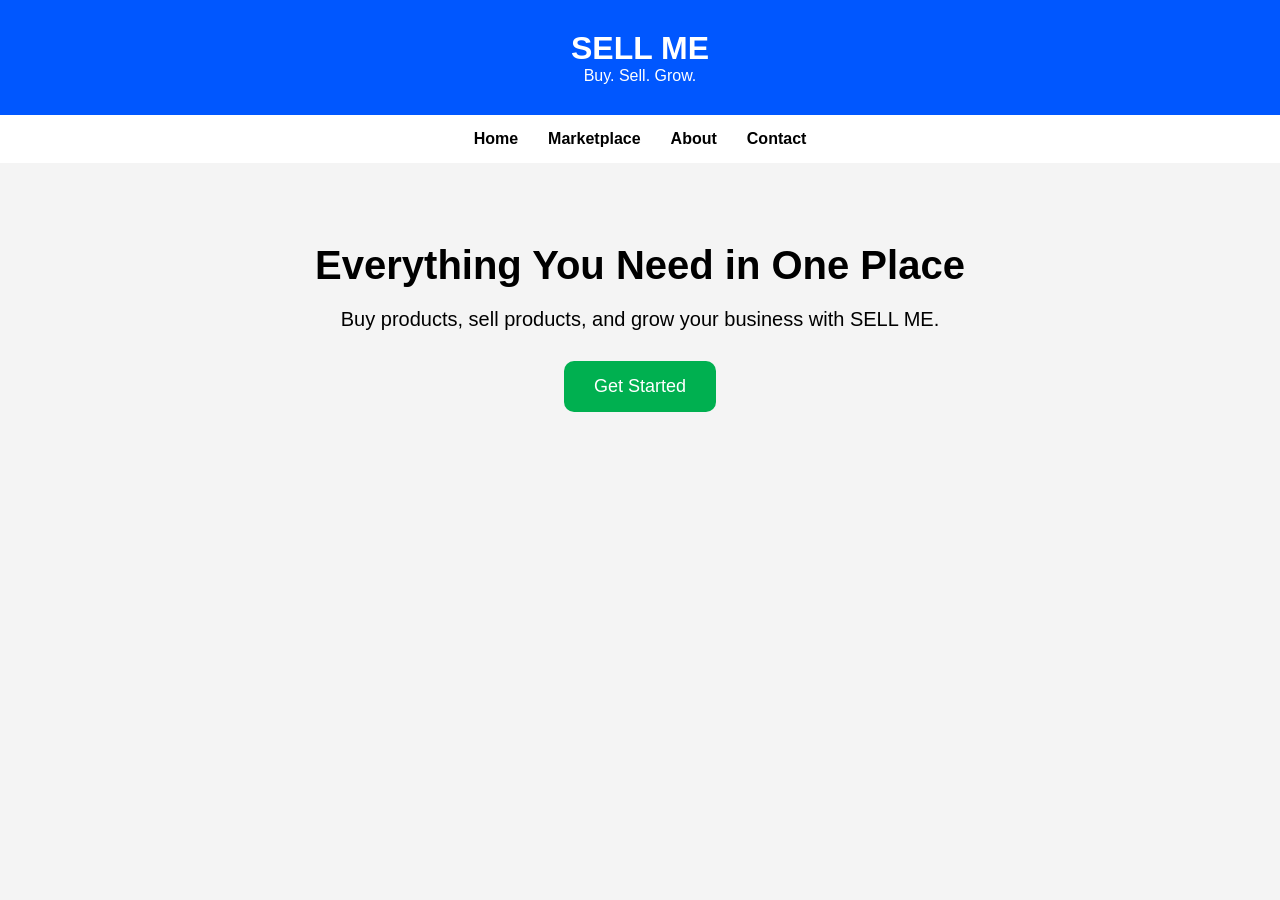
==== index.html @ 36199d38 "Add files via upload Upload SELL ME website" ====
<!DOCTYPE html>
<html lang="en">
<head>
    <meta charset="UTF-8">
    <meta name="viewport" content="width=device-width, initial-scale=1.0">
    <title>SELL ME | Buy. Sell. Grow.</title>
    <link rel="stylesheet" href="style.css">
</head>

<body>

<header>
    <h1>SELL ME</h1>
    <p>Buy. Sell. Grow.</p>
</header>

<nav>
    <a href="index.html">Home</a>
    <a href="pages/marketplace.html">Marketplace</a>
    <a href="pages/about.html">About</a>
    <a href="pages/contact.html">Contact</a>
</nav>

<section class="hero">
    <h2>Everything You Need in One Place</h2>

    <p>
        Buy products, sell products, and grow your business with SELL ME.
    </p>

    <button>Get Started</button>
</section>

</body>
</html>
---- style.css ----
*{
    margin:0;
    padding:0;
    box-sizing:border-box;
}

body{
    font-family:Arial,sans-serif;
    background:#f4f4f4;
}

header{
    background:#0057ff;
    color:white;
    text-align:center;
    padding:30px;
}

nav{
    background:white;
    display:flex;
    justify-content:center;
    gap:30px;
    padding:15px;
}

nav a{
    text-decoration:none;
    color:black;
    font-weight:bold;
}

.hero{
    text-align:center;
    padding:80px 20px;
}

.hero h2{
    font-size:40px;
    margin-bottom:20px;
}

.hero p{
    font-size:20px;
    margin-bottom:30px;
}

button{
    background:#00b050;
    color:white;
    border:none;
    padding:15px 30px;
    border-radius:10px;
    font-size:18px;
    cursor:pointer;
}

button:hover{
    background:#00863d;
}
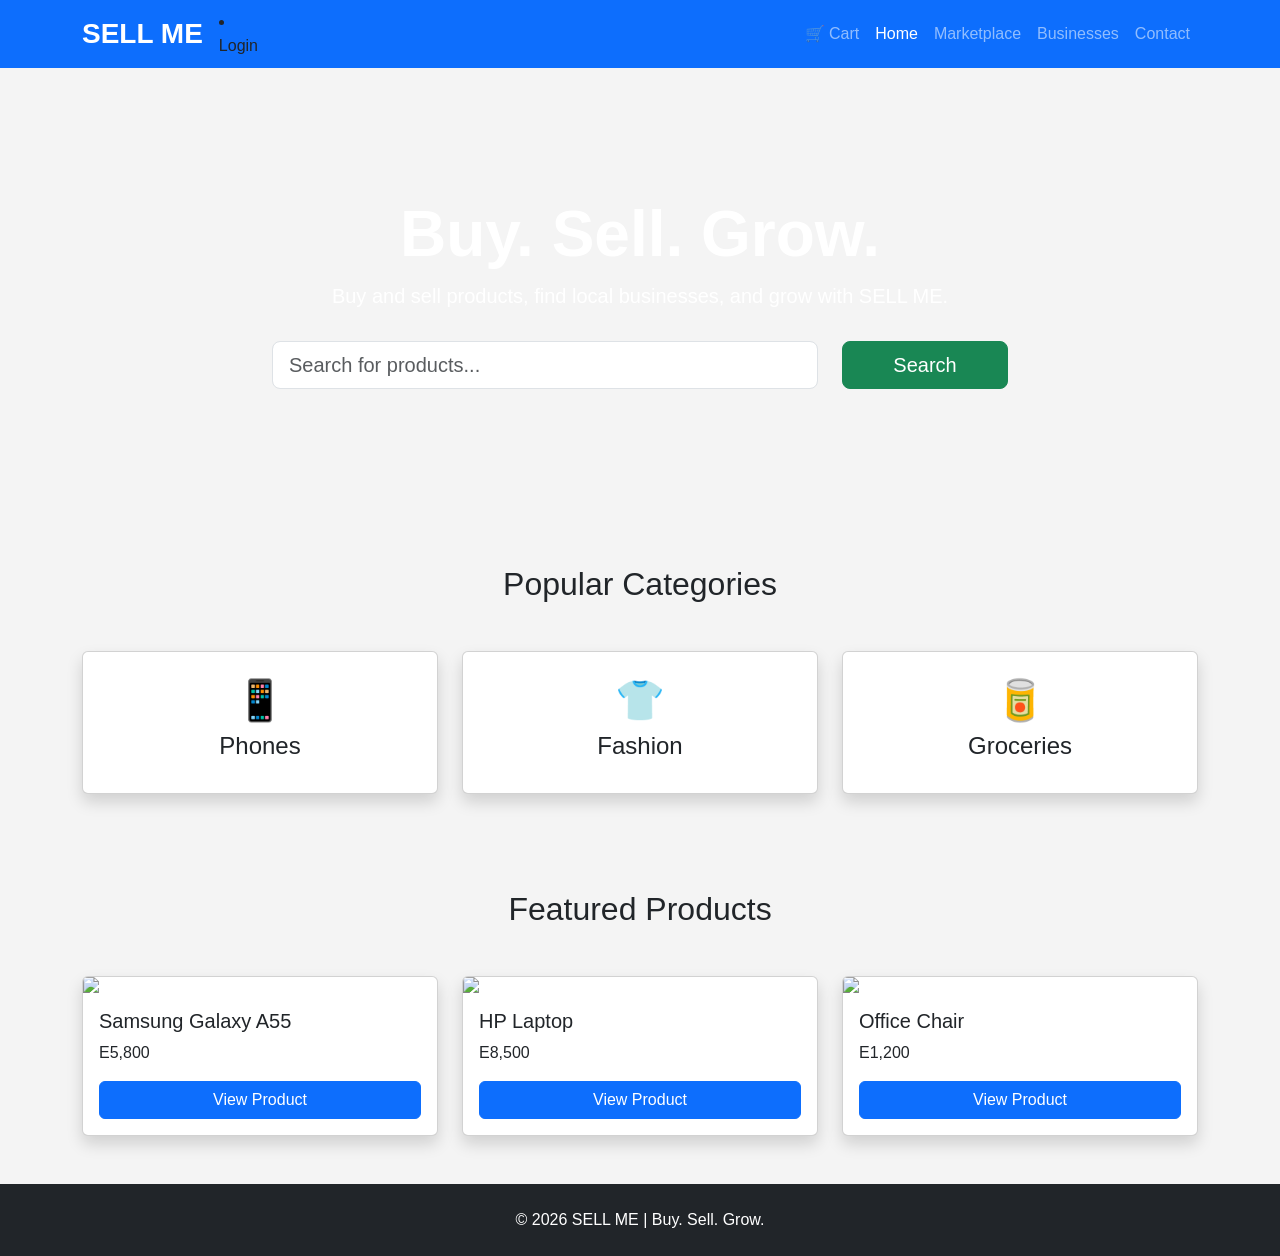
==== commit f7d6c273: "Add files via upload Version 0.6 - Added marketplace and seller dashboard" ====
--- a/index.html
+++ b/index.html
@@ -3,33 +3,176 @@
 <head>
     <meta charset="UTF-8">
     <meta name="viewport" content="width=device-width, initial-scale=1.0">
-    <title>SELL ME | Buy. Sell. Grow.</title>
+    <title>SELL ME |Buy and sell products, find local businesses, and grow with SELL ME.</title>
+
+    <!-- Bootstrap -->
+    <link href="https://cdn.jsdelivr.net/npm/bootstrap@5.3.7/dist/css/bootstrap.min.css" rel="stylesheet">
+
     <link rel="stylesheet" href="style.css">
 </head>
 
 <body>
 
-<header>
-    <h1>SELL ME</h1>
-    <p>Buy. Sell. Grow.</p>
-</header>
+<!-- Navigation -->
+<nav class="navbar navbar-expand-lg navbar-dark bg-primary">
+    <div class="container">
+        <a class="navbar-brand fw-bold fs-3" href="#">SELL ME</a>
 
-<nav>
-    <a href="index.html">Home</a>
-    <a href="pages/marketplace.html">Marketplace</a>
-    <a href="pages/about.html">About</a>
-    <a href="pages/contact.html">Contact</a>
+        <button class="navbar-toggler" type="button" data-bs-toggle="collapse" data-bs-target="#menu">
+            <span class="navbar-toggler-icon"></span>
+        </button>
+<li class="nav-item">
+    <a class="nav-link" href="login.html">Login</a>
+</li>
+        <div class="collapse navbar-collapse" id="menu">
+            <ul class="navbar-nav ms-auto">
+                <li class="nav-item">
+    <a class="nav-link" href="cart.html">🛒 Cart</a>
+</li>
+                <li class="nav-item"><a class="nav-link active" href="#">Home</a></li>
+                <li class="nav-item"><a class="nav-link" href="marketplace.html">Marketplace</a></li>
+                <li class="nav-item"><a class="nav-link" href="#">Businesses</a></li>
+                <li class="nav-item"><a class="nav-link" href="#">Contact</a></li>
+            </ul>
+        </div>
+    </div>
 </nav>
 
-<section class="hero">
-    <h2>Everything You Need in One Place</h2>
+<!-- Hero -->
+<section class="hero text-center text-white">
+    <div class="container py-5">
+        <h1 class="display-3 fw-bold">Buy. Sell. Grow.</h1>
 
-    <p>
-        Buy products, sell products, and grow your business with SELL ME.
-    </p>
+        <p class="lead">
+           Buy and sell products, find local businesses, and grow with SELL ME.
+        </p>
 
-    <button>Get Started</button>
+        <div class="row justify-content-center mt-4">
+            <div class="col-md-6">
+                <input class="form-control form-control-lg" placeholder="Search for products...">
+            </div>
+
+            <div class="col-md-2 mt-2 mt-md-0">
+                <button class="btn btn-success btn-lg w-100">
+                    Search
+                </button>
+            </div>
+        </div>
+    </div>
 </section>
+
+<!-- Categories -->
+<section class="container py-5">
+
+    <h2 class="text-center mb-5">Popular Categories</h2>
+
+    <div class="row g-4">
+
+        <div class="col-md-4">
+            <div class="card shadow text-center p-4">
+                <h1>📱</h1>
+                <h4>Phones</h4>
+            </div>
+        </div>
+
+        <div class="col-md-4">
+            <div class="card shadow text-center p-4">
+                <h1>👕</h1>
+                <h4>Fashion</h4>
+            </div>
+        </div>
+
+        <div class="col-md-4">
+            <div class="card shadow text-center p-4">
+                <h1>🥫</h1>
+                <h4>Groceries</h4>
+            </div>
+        </div>
+
+    </div>
+
+</section>
+<!-- Featured Products -->
+<section class="container py-5">
+
+<h2 class="text-center mb-5">Featured Products</h2>
+
+<div class="row g-4">
+
+<div class="col-md-4">
+
+<div class="card shadow">
+
+<img src="https://picsum.photos/400/250?random=1" class="card-img-top">
+
+<div class="card-body">
+
+<h5>Samsung Galaxy A55</h5>
+
+<p>E5,800</p>
+
+<button class="btn btn-primary w-100">
+View Product
+</button>
+
+</div>
+
+</div>
+
+</div>
+
+<div class="col-md-4">
+
+<div class="card shadow">
+
+<img src="https://picsum.photos/400/250?random=2" class="card-img-top">
+
+<div class="card-body">
+
+<h5>HP Laptop</h5>
+
+<p>E8,500</p>
+
+<button class="btn btn-primary w-100">
+View Product
+</button>
+
+</div>
+
+</div>
+
+</div>
+
+<div class="col-md-4">
+
+<div class="card shadow">
+
+<img src="https://picsum.photos/400/250?random=3" class="card-img-top">
+
+<div class="card-body">
+
+<h5>Office Chair</h5>
+
+<p>E1,200</p>
+
+<button class="btn btn-primary w-100">
+View Product
+</button>
+
+</div>
+
+</div>
+
+</div>
+
+</div>
+
+</section>
+<footer class="bg-dark text-white text-center p-4">
+    © 2026 SELL ME | Buy. Sell. Grow.
+</footer>
+
+<script src="https://cdn.jsdelivr.net/npm/bootstrap@5.3.7/dist/js/bootstrap.bundle.min.js"></script>
 
 </body>
 </html>
